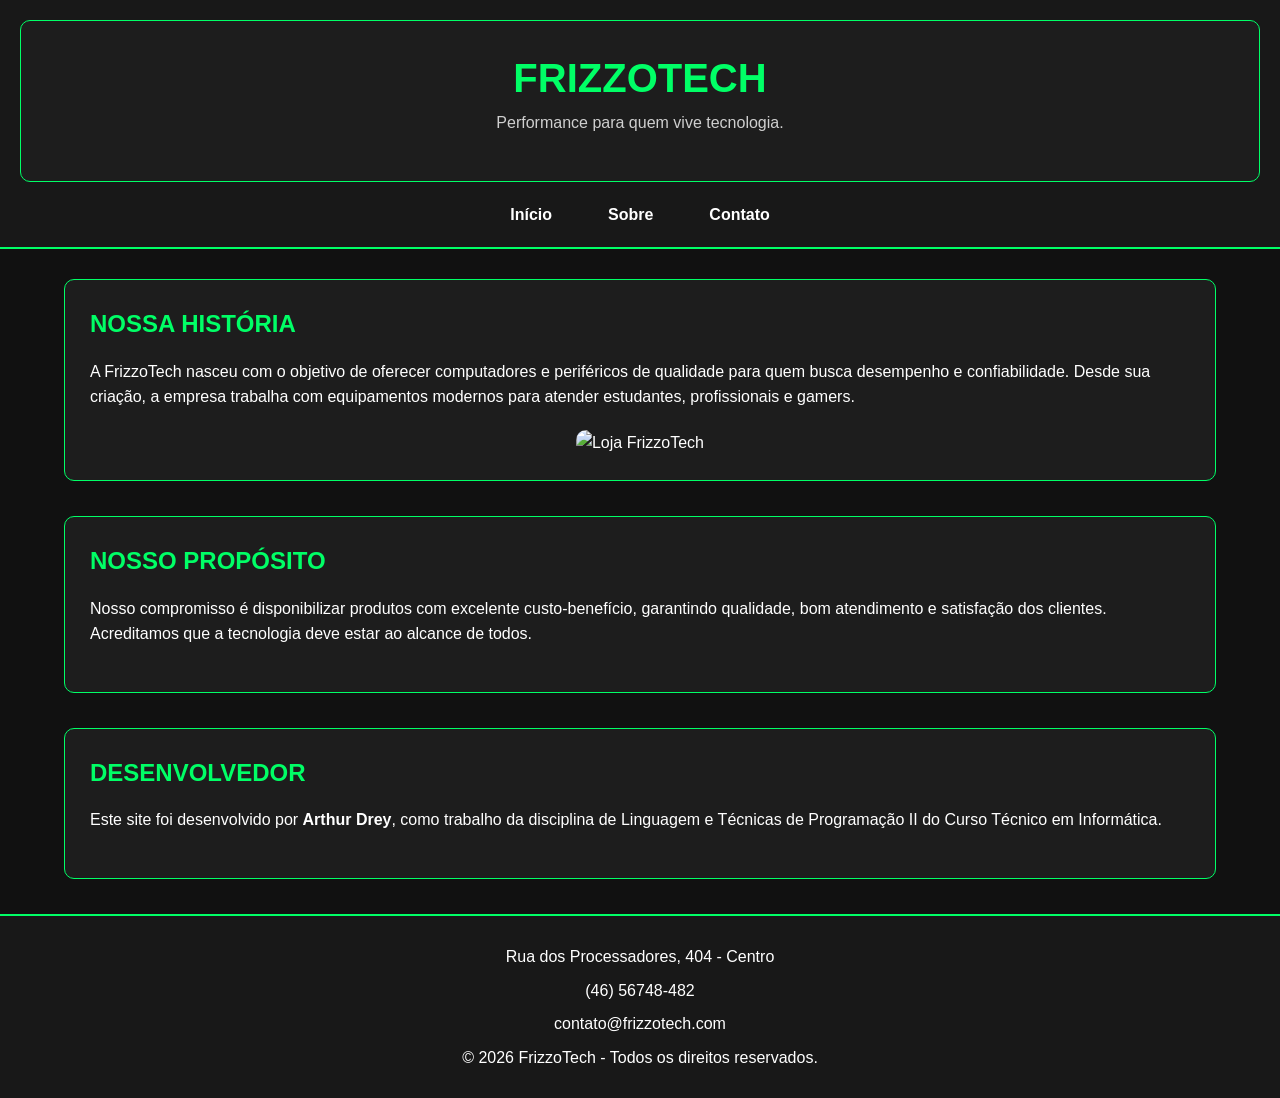
==== sobre.html @ 6c397db3 "primeiro_commit_site" ====
<!DOCTYPE html>
<html lang="pt-BR">

<head>
    <meta charset="UTF-8">
    <meta name="viewport" content="width=device-width, initial-scale=1.0">
    <title>Sobre - FrizzoTech</title>
    <link rel="stylesheet" href="style.css">
</head>

<body>

    <header>

        <section id="logo">
            <h1>FrizzoTech</h1>
            <p>Performance para quem vive tecnologia.</p>
        </section>

        <nav>
            <ul>
                <li><a href="index.html">Início</a></li>
                <li><a href="sobre.html">Sobre</a></li>
                <li><a href="contato.html">Contato</a></li>
            </ul>
        </nav>

    </header>

    <main>

        <section id="historia">

            <h2>Nossa História</h2>

            <p>
                A FrizzoTech nasceu com o objetivo de oferecer computadores
                e periféricos de qualidade para quem busca desempenho e
                confiabilidade. Desde sua criação, a empresa trabalha com
                equipamentos modernos para atender estudantes, profissionais
                e gamers.
            </p>

            <figure>
                <!-- Coloque aqui uma imagem da loja ou de computadores -->
                <img src="imagens/loja.jpg" alt="Loja FrizzoTech">
            </figure>

        </section>

        <section id="proposito">

            <h2>Nosso Propósito</h2>

            <p>
                Nosso compromisso é disponibilizar produtos com excelente
                custo-benefício, garantindo qualidade, bom atendimento e
                satisfação dos clientes. Acreditamos que a tecnologia deve
                estar ao alcance de todos.
            </p>

        </section>

        <section id="desenvolvedor">

            <h2>Desenvolvedor</h2>

            <p>
                Este site foi desenvolvido por <strong>Arthur Drey</strong>,
                como trabalho da disciplina de Linguagem e Técnicas de
                Programação II do Curso Técnico em Informática.
            </p>

        </section>

    </main>

    <footer>

        <p>Rua dos Processadores, 404 - Centro</p>

        <p>(46) 56748-482</p>

        <p>contato@frizzotech.com</p>

        <p>© 2026 FrizzoTech - Todos os direitos reservados.</p>

    </footer>

</body>

</html>
---- style.css ----
*{
    margin: 0;
    padding: 0;
    box-sizing: border-box;
}

body{
    background-color: #111;
    color: white;
    font-family: Arial, Helvetica, sans-serif;
    line-height: 1.6;
}









header{
    background-color: #181818;
    border-bottom: 2px solid #00ff66;
    padding: 20px;
}

#logo{
    text-align: center;
    margin-bottom: 20px;
}

#logo h1{
    color: #00ff66;
    font-size: 2.5rem;
    text-transform: uppercase;
}

#logo p{
    color: #cfcfcf;
}











nav ul{
    display: flex;
    justify-content: center;
    list-style: none;
    gap: 40px;
}

nav a{
    color: white;
    text-decoration: none;
    font-weight: bold;
    padding: 8px;
}

nav a:hover{
    color: #00ff66;
}












main{
    width: 90%;
    margin: 30px auto;
}

section{
    background-color: #1d1d1d;
    margin-bottom: 35px;
    padding: 25px;
    border: 1px solid #00ff66;
    border-radius: 10px;
}

section h2{
    color: #00ff66;
    margin-bottom: 15px;
    text-transform: uppercase;
}

section p{
    margin-bottom: 20px;
}










#banner{
    display: flex;
    align-items: center;
    justify-content: space-between;
    gap: 30px;
}

#banner img{
    width: 40%;
    border-radius: 10px;
}












.produto{
    display: inline-block;
    width: 30%;
    margin: 10px;
    padding: 15px;
    text-align: center;
    border: 1px solid #00ff66;
    border-radius: 8px;
    vertical-align: top;
}

.produto:hover{
    outline: 2px solid #00ff66;
}

.produto img{
    width: 100%;
    height: 180px;
    object-fit: cover;
    border-radius: 8px;
}

.produto h3{
    margin-top: 15px;
}

.produto p{
    color: #00ff66;
    font-weight: bold;
}











figure{
    text-align: center;
    margin-top: 20px;
}

figure img{
    width: 60%;
    border-radius: 10px;
}









table{
    width: 100%;
    border-collapse: collapse;
    margin-top: 20px;
}

th{
    background-color: #00ff66;
    color: black;
    padding: 12px;
}

td{
    padding: 10px;
    text-align: center;
}

table, th, td{
    border: 1px solid #00ff66;
}

tr:nth-child(even){
    background-color: #222;
}

tr:hover{
    background-color: #333;
}













form{
    display: flex;
    flex-direction: column;
}

label{
    margin-top: 15px;
    margin-bottom: 5px;
    font-weight: bold;
}

input,
textarea{
    padding: 10px;
    background-color: #2b2b2b;
    color: white;
    border: 1px solid #00ff66;
    border-radius: 5px;
    font-size: 1rem;
}

input:focus,
textarea:focus{
    outline: 2px solid #00ff66;
}

input[type="submit"]{
    width: 180px;
    margin-top: 20px;
    cursor: pointer;
    background-color: #00ff66;
    color: black;
    font-weight: bold;
    border: none;
}

input[type="submit"]:hover{
    background-color: #00cc55;
}








footer{
    background-color: #181818;
    border-top: 2px solid #00ff66;
    text-align: center;
    padding: 20px;
}

footer p{
    margin: 8px;
}









@media(max-width:800px){

    nav ul{
        flex-direction: column;
        align-items: center;
        gap: 15px;
    }

    #banner{
        flex-direction: column;
    }

    #banner img{
        width: 90%;
    }

    .produto{
        width: 100%;
        margin: 15px 0;
    }

    figure img{
        width: 90%;
    }

}
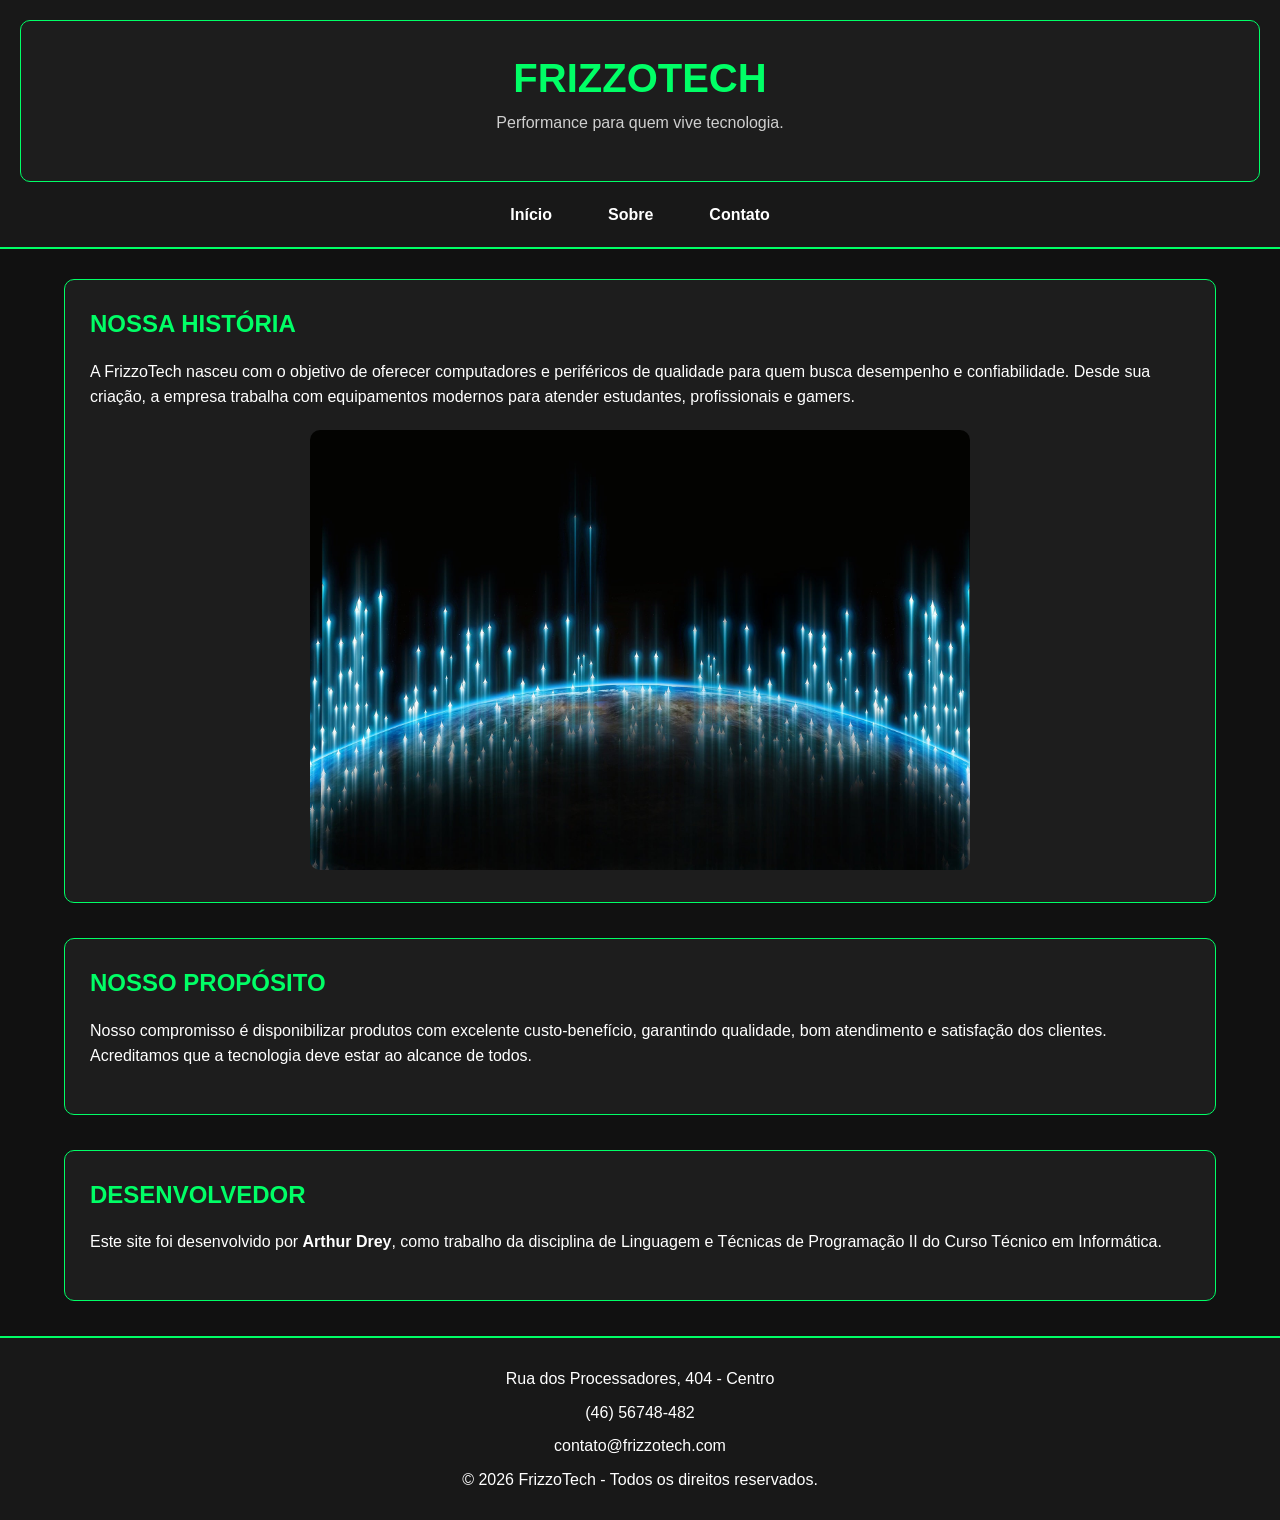
==== commit 8f52fafe: "inserção_imagem" ====
--- a/sobre.html
+++ b/sobre.html
@@ -42,8 +42,8 @@
             </p>
 
             <figure>
-                <!-- Coloque aqui uma imagem da loja ou de computadores -->
-                <img src="imagens/loja.jpg" alt="Loja FrizzoTech">
+                
+                <img src="imagens/banner.jpg" alt="Loja FrizzoTech">
             </figure>
 
         </section>
